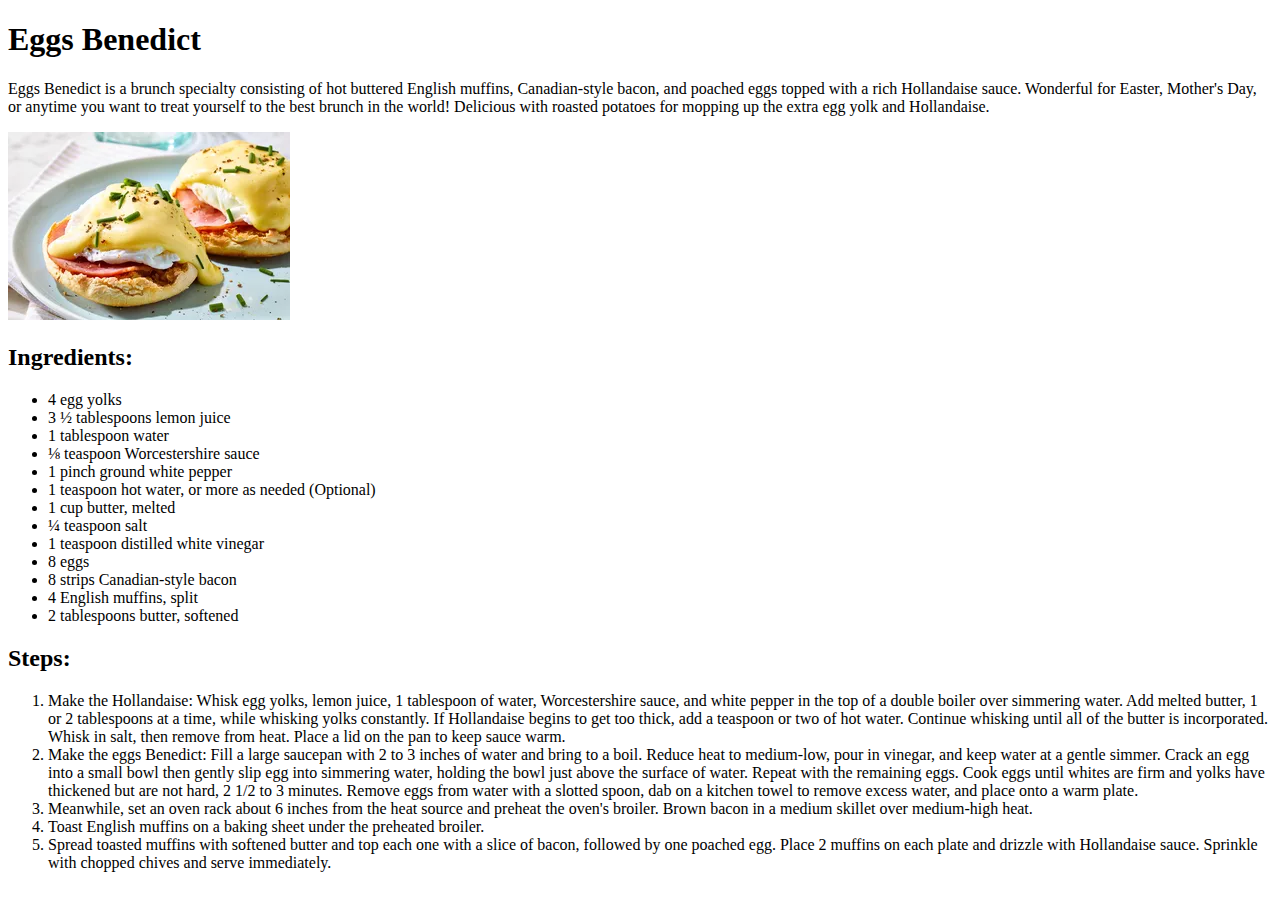
==== recipes/eggs-benedict.html @ 42b179b9 "Add new recipe: Eggs benedict" ====
<!DOCTYPE html>
<html lang="en">
  <head>
    <meta charset="UTF-8" />
    <meta name="viewport" content="width=device-width, initial-scale=1.0" />
    <title>Eggs Benedict</title>
  </head>
  <body>
    <h1>Eggs Benedict</h1>
    <p>
      Eggs Benedict is a brunch specialty consisting of hot buttered English
      muffins, Canadian-style bacon, and poached eggs topped with a rich
      Hollandaise sauce. Wonderful for Easter, Mother's Day, or anytime you want
      to treat yourself to the best brunch in the world! Delicious with roasted
      potatoes for mopping up the extra egg yolk and Hollandaise.
    </p>
    <img
      src="../images/eggs-benedict.webp"
      alt="picture of the finished eggs-benedict"
    />
    <h2>Ingredients:</h2>
    <ul>
      <li>4 egg yolks</li>
      <li>3 ½ tablespoons lemon juice</li>
      <li>1 tablespoon water</li>
      <li>⅛ teaspoon Worcestershire sauce</li>
      <li>1 pinch ground white pepper</li>
      <li>1 teaspoon hot water, or more as needed (Optional)</li>
      <li>1 cup butter, melted</li>
      <li>¼ teaspoon salt</li>
      <li>1 teaspoon distilled white vinegar</li>
      <li>8 eggs</li>
      <li>8 strips Canadian-style bacon</li>
      <li>4 English muffins, split</li>
      <li>2 tablespoons butter, softened</li>
    </ul>
    <h2>Steps:</h2>
    <ol>
      <li>
        Make the Hollandaise: Whisk egg yolks, lemon juice, 1 tablespoon of
        water, Worcestershire sauce, and white pepper in the top of a double
        boiler over simmering water. Add melted butter, 1 or 2 tablespoons at a
        time, while whisking yolks constantly. If Hollandaise begins to get too
        thick, add a teaspoon or two of hot water. Continue whisking until all
        of the butter is incorporated. Whisk in salt, then remove from heat.
        Place a lid on the pan to keep sauce warm.
      </li>
      <li>
        Make the eggs Benedict: Fill a large saucepan with 2 to 3 inches of
        water and bring to a boil. Reduce heat to medium-low, pour in vinegar,
        and keep water at a gentle simmer. Crack an egg into a small bowl then
        gently slip egg into simmering water, holding the bowl just above the
        surface of water. Repeat with the remaining eggs. Cook eggs until whites
        are firm and yolks have thickened but are not hard, 2 1/2 to 3 minutes.
        Remove eggs from water with a slotted spoon, dab on a kitchen towel to
        remove excess water, and place onto a warm plate.
      </li>
      <li>
        Meanwhile, set an oven rack about 6 inches from the heat source and
        preheat the oven's broiler. Brown bacon in a medium skillet over
        medium-high heat.
      </li>
      <li>
        Toast English muffins on a baking sheet under the preheated broiler.
      </li>
      <li>
        Spread toasted muffins with softened butter and top each one with a
        slice of bacon, followed by one poached egg. Place 2 muffins on each
        plate and drizzle with Hollandaise sauce. Sprinkle with chopped chives
        and serve immediately.
      </li>
    </ol>
  </body>
</html>
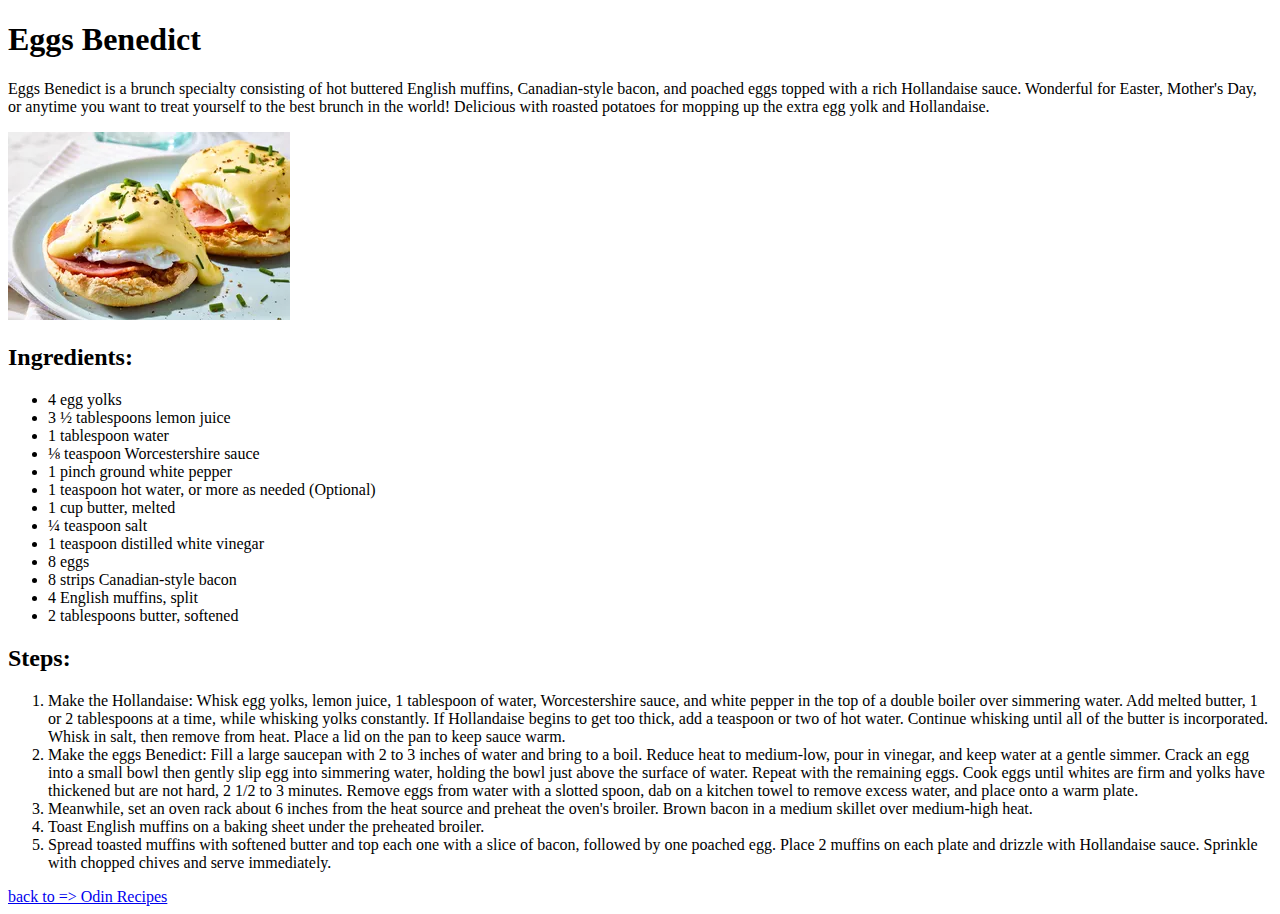
==== commit 39560d44: "Add return button to recipes" ====
--- a/recipes/eggs-benedict.html
+++ b/recipes/eggs-benedict.html
@@ -70,5 +70,8 @@
         and serve immediately.
       </li>
     </ol>
+    <a href="../index.html" target="_self" rel="noopener noreferrer"
+      >back to => Odin Recipes</a
+    >
   </body>
 </html>
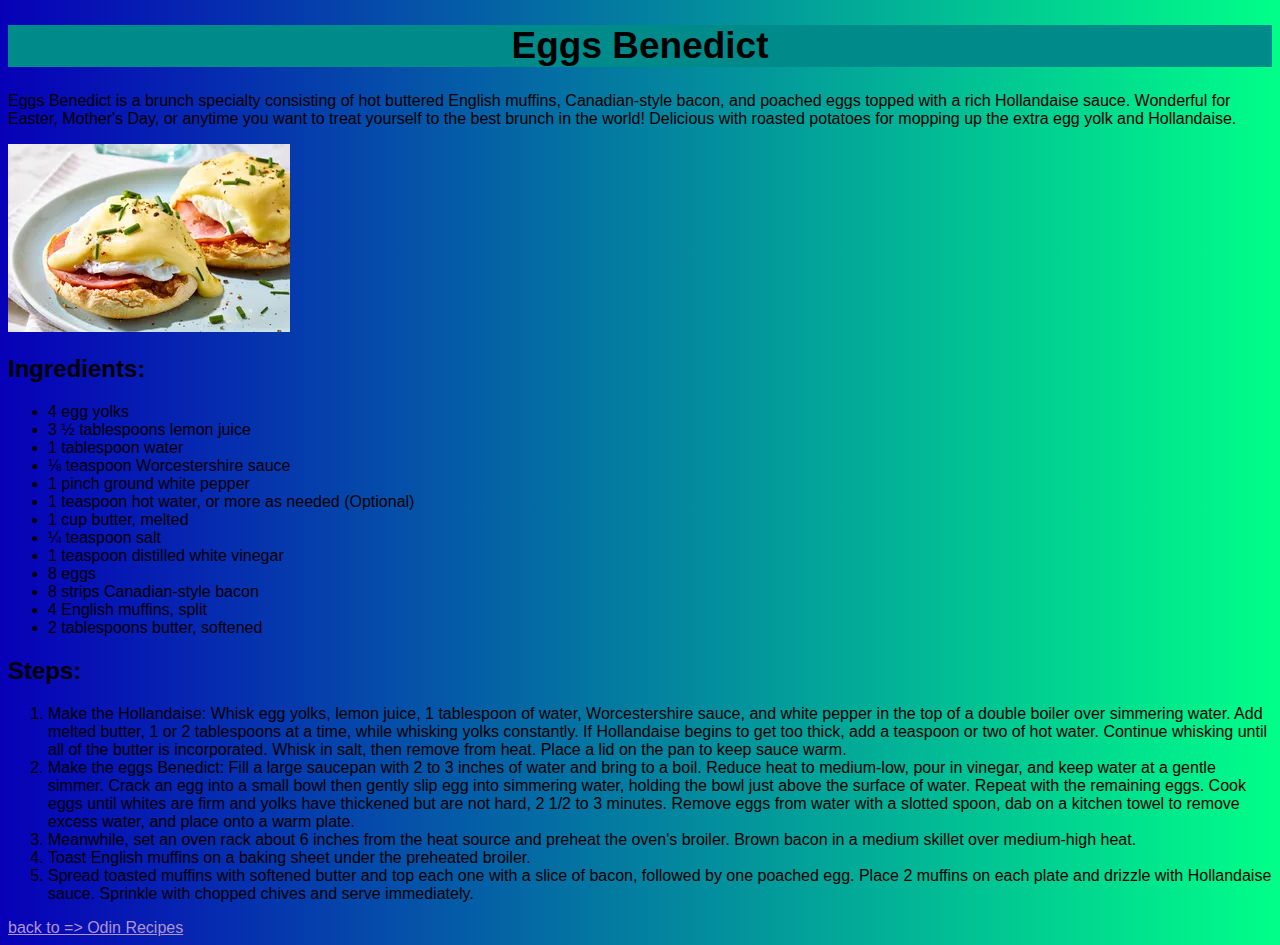
==== commit b617ae8c: "Add styles.css to all recipes" ====
--- a/recipes/eggs-benedict.html
+++ b/recipes/eggs-benedict.html
@@ -4,6 +4,7 @@
     <meta charset="UTF-8" />
     <meta name="viewport" content="width=device-width, initial-scale=1.0" />
     <title>Eggs Benedict</title>
+    <link rel="stylesheet" href="../styles.css" />
   </head>
   <body>
     <h1>Eggs Benedict</h1>
--- a/styles.css
+++ b/styles.css
@@ -0,0 +1,15 @@
+body {
+  background: linear-gradient(90deg, #0700b8 0%, #00ff88 100%);
+  font-family: "Franklin Gothic Medium", "Arial Narrow", Arial, sans-serif;
+}
+
+h1 {
+  background-color: darkcyan;
+  text-align: center;
+  font-size: 37px;
+  font-weight: 800;
+}
+
+a {
+  color: rgb(177, 147, 206);
+}
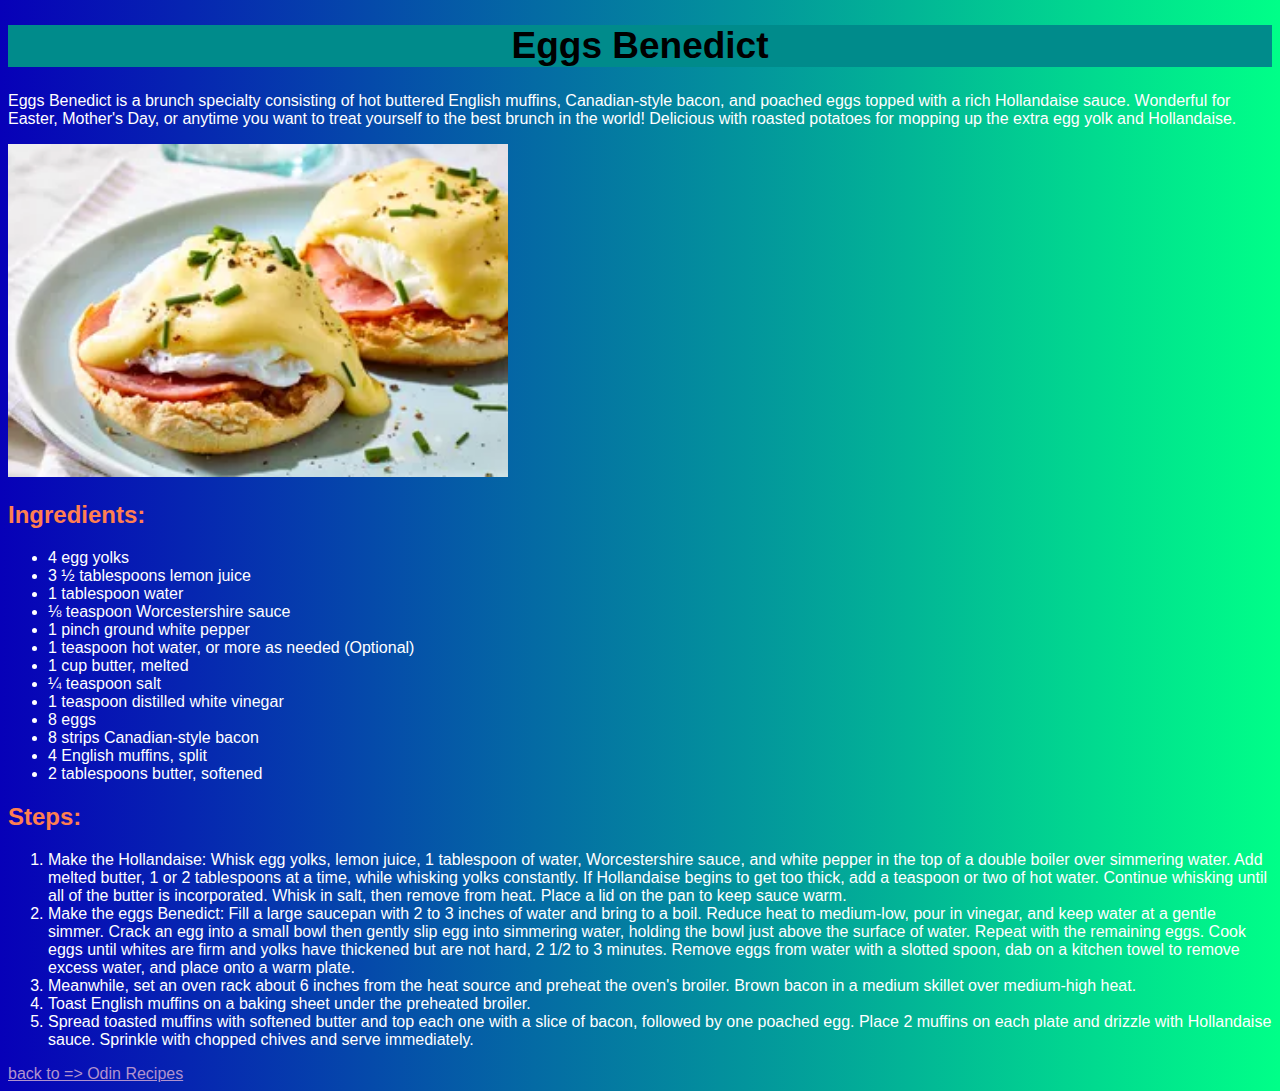
==== commit 1134e6a0: "Standardize recipe images" ====
--- a/recipes/eggs-benedict.html
+++ b/recipes/eggs-benedict.html
@@ -16,6 +16,7 @@
       potatoes for mopping up the extra egg yolk and Hollandaise.
     </p>
     <img
+      class="recipe-image"
       src="../images/eggs-benedict.webp"
       alt="picture of the finished eggs-benedict"
     />
--- a/styles.css
+++ b/styles.css
@@ -10,6 +10,22 @@
   font-weight: 800;
 }
 
+h2 {
+  color: coral;
+}
+
+p,
+ul,
+ol,
+li {
+  color: white;
+}
+
 a {
   color: rgb(177, 147, 206);
 }
+
+.recipe-image {
+  width: 500px;
+  height: auto;
+}
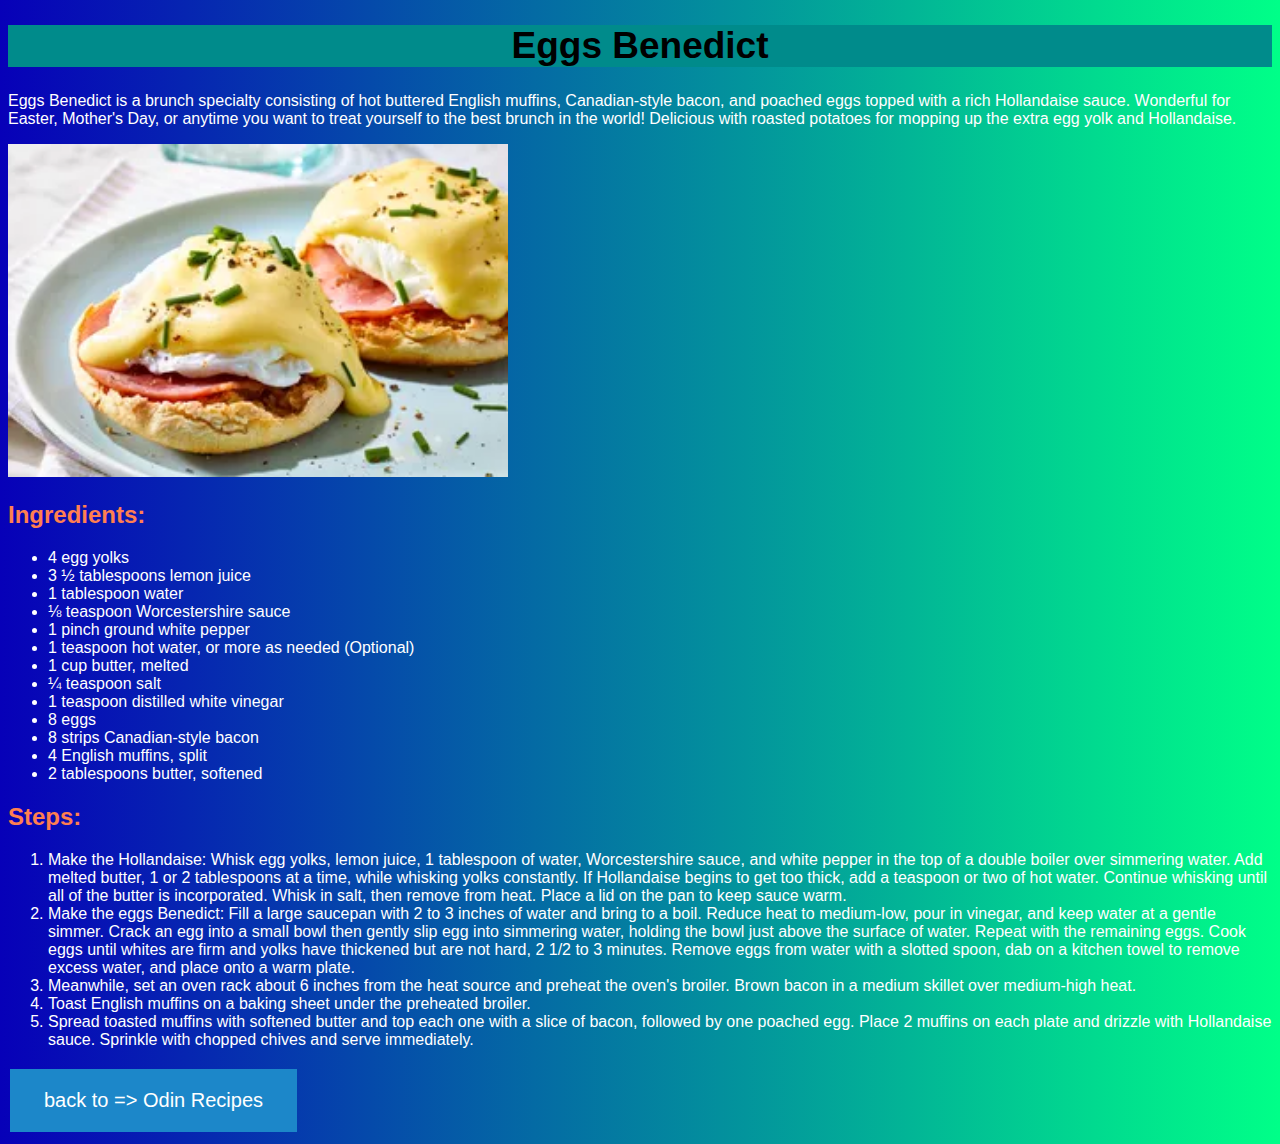
==== commit 9b3bdf21: "Style a tags temporary as buttons" ====
--- a/recipes/eggs-benedict.html
+++ b/recipes/eggs-benedict.html
@@ -72,7 +72,11 @@
         and serve immediately.
       </li>
     </ol>
-    <a href="../index.html" target="_self" rel="noopener noreferrer"
+    <a
+      href="../index.html"
+      target="_self"
+      rel="noopener noreferrer"
+      id="temp-style-atag-as-button"
       >back to => Odin Recipes</a
     >
   </body>
--- a/styles.css
+++ b/styles.css
@@ -29,3 +29,16 @@
   width: 500px;
   height: auto;
 }
+
+#temp-style-atag-as-button {
+  background-color: #1c87c9;
+  border: none;
+  color: white;
+  padding: 20px 34px;
+  text-align: center;
+  text-decoration: none;
+  display: inline-block;
+  font-size: 20px;
+  margin: 4px 2px;
+  cursor: pointer;
+}
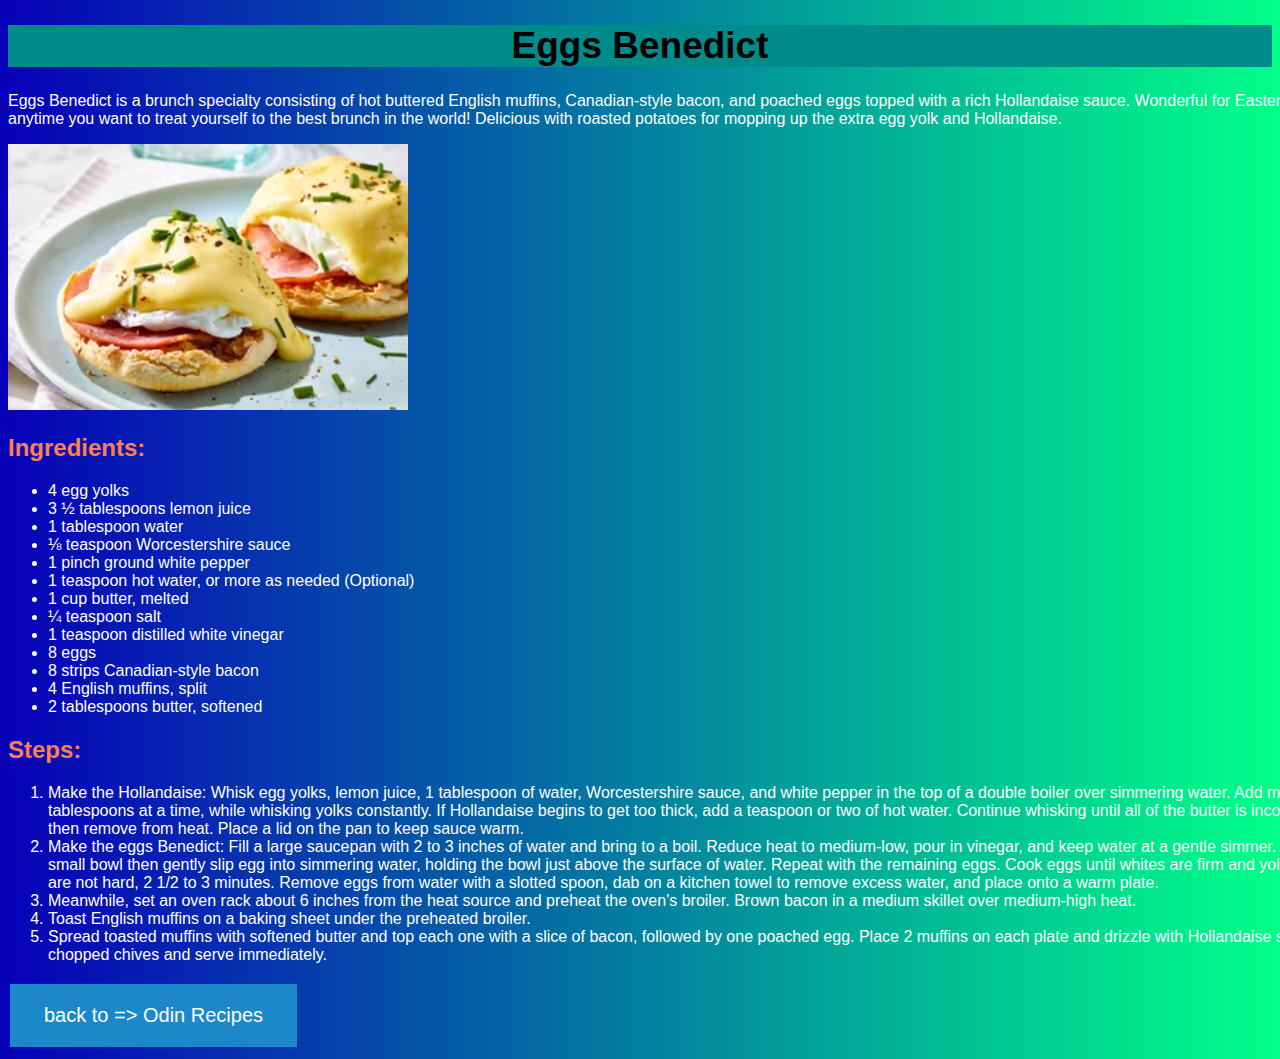
==== commit f78b187b: "Change "temp-style-atag-as-button" to type class" ====
--- a/recipes/eggs-benedict.html
+++ b/recipes/eggs-benedict.html
@@ -76,7 +76,7 @@
       href="../index.html"
       target="_self"
       rel="noopener noreferrer"
-      id="temp-style-atag-as-button"
+      class="temp-style-atag-as-button"
       >back to => Odin Recipes</a
     >
   </body>
--- a/styles.css
+++ b/styles.css
@@ -1,4 +1,5 @@
 body {
+  box-sizing: border-box;
   background: linear-gradient(90deg, #0700b8 0%, #00ff88 100%);
   font-family: "Franklin Gothic Medium", "Arial Narrow", Arial, sans-serif;
 }
@@ -19,6 +20,7 @@
 ol,
 li {
   color: white;
+  width: 1400px;
 }
 
 a {
@@ -26,11 +28,11 @@
 }
 
 .recipe-image {
-  width: 500px;
+  width: 400px;
   height: auto;
 }
 
-#temp-style-atag-as-button {
+.temp-style-atag-as-button {
   background-color: #1c87c9;
   border: none;
   color: white;
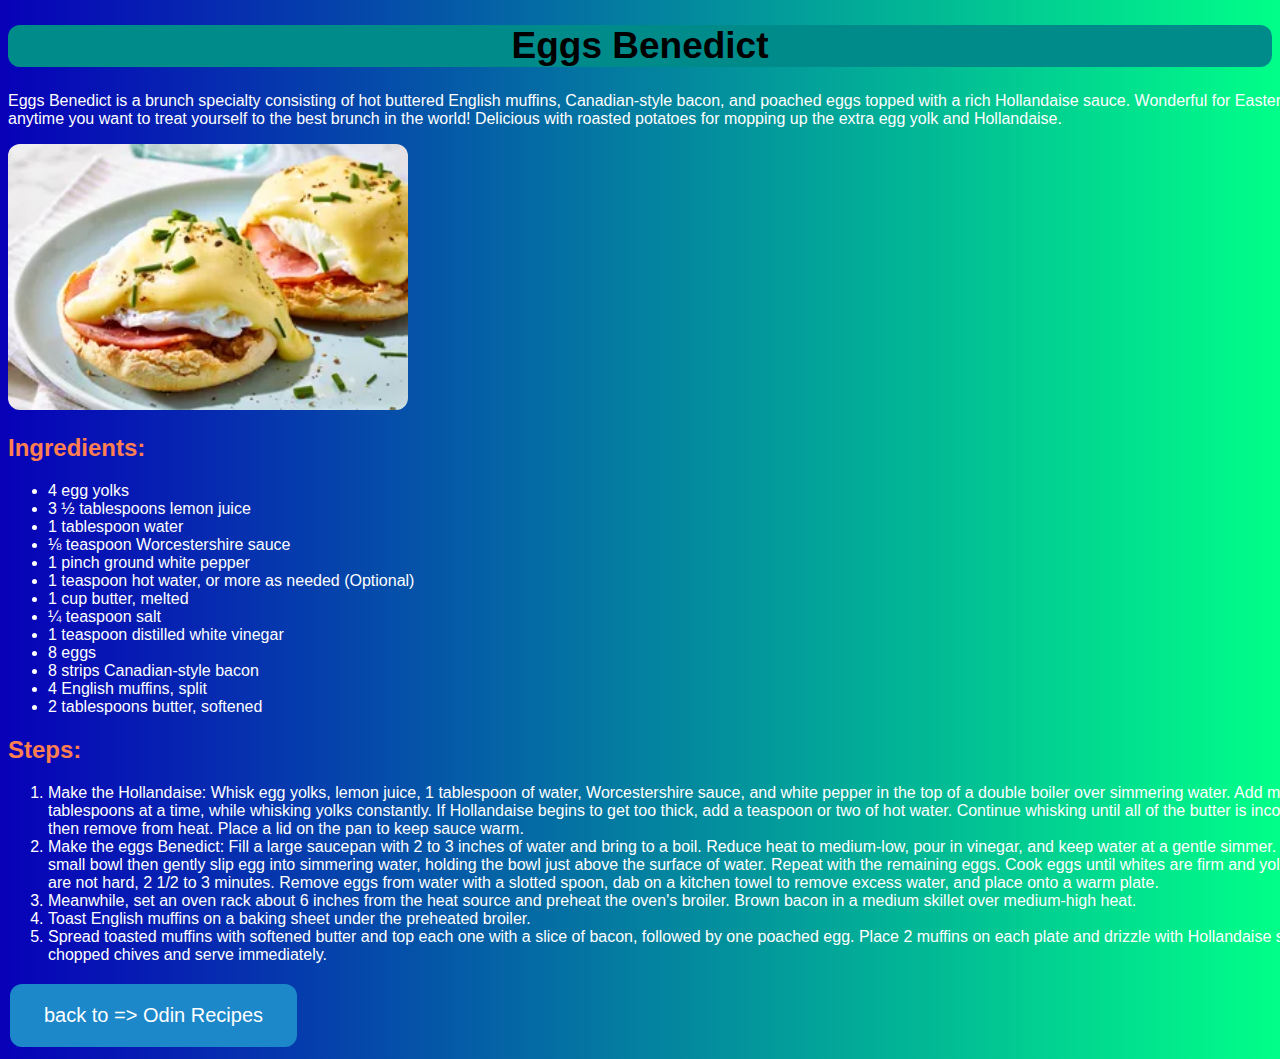
==== commit d701d71b: "Add button box and add rounded corners" ====
--- a/recipes/eggs-benedict.html
+++ b/recipes/eggs-benedict.html
@@ -7,7 +7,7 @@
     <link rel="stylesheet" href="../styles.css" />
   </head>
   <body>
-    <h1>Eggs Benedict</h1>
+    <h1 class="rounded-corners">Eggs Benedict</h1>
     <p>
       Eggs Benedict is a brunch specialty consisting of hot buttered English
       muffins, Canadian-style bacon, and poached eggs topped with a rich
@@ -16,7 +16,7 @@
       potatoes for mopping up the extra egg yolk and Hollandaise.
     </p>
     <img
-      class="recipe-image"
+      class="recipe-image rounded-corners"
       src="../images/eggs-benedict.webp"
       alt="picture of the finished eggs-benedict"
     />
@@ -76,7 +76,7 @@
       href="../index.html"
       target="_self"
       rel="noopener noreferrer"
-      class="temp-style-atag-as-button"
+      class="temp-style-atag-as-button rounded-corners"
       >back to => Odin Recipes</a
     >
   </body>
--- a/styles.css
+++ b/styles.css
@@ -44,3 +44,14 @@
   margin: 4px 2px;
   cursor: pointer;
 }
+
+.recipe-list-box {
+  background-color: rgba(176, 196, 222, 0.4);
+  width: 450px;
+  height: 700px;
+  padding: 10px;
+}
+
+.rounded-corners {
+  border-radius: 12px;
+}
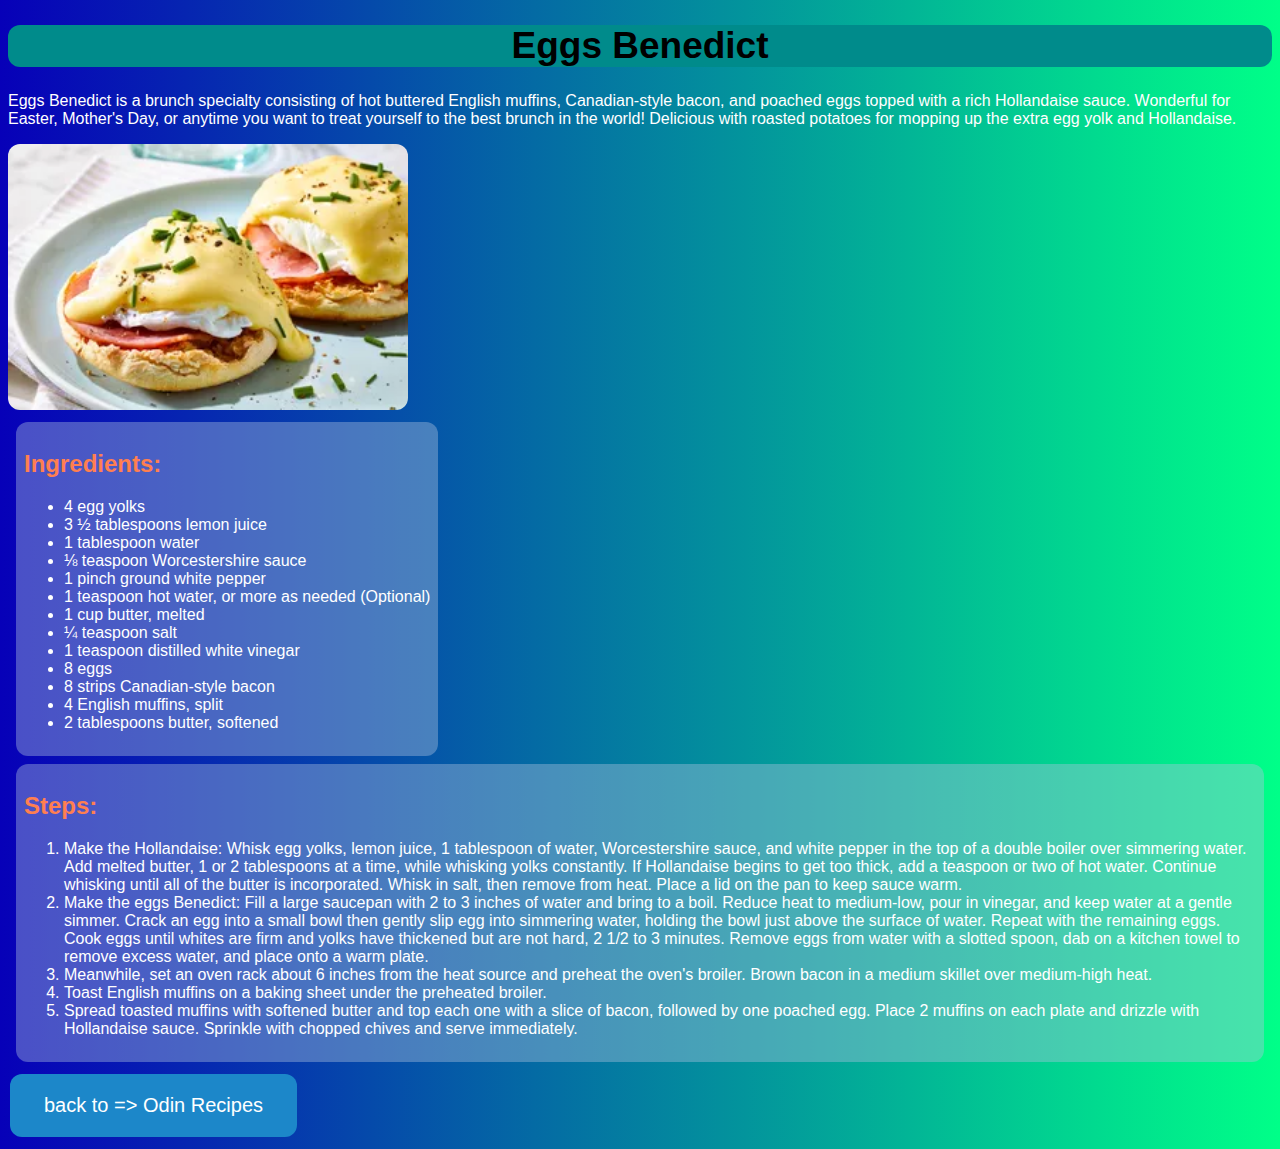
==== commit 19c2c58e: "Add content-box for ingredients and steps" ====
--- a/recipes/eggs-benedict.html
+++ b/recipes/eggs-benedict.html
@@ -20,58 +20,62 @@
       src="../images/eggs-benedict.webp"
       alt="picture of the finished eggs-benedict"
     />
-    <h2>Ingredients:</h2>
-    <ul>
-      <li>4 egg yolks</li>
-      <li>3 ½ tablespoons lemon juice</li>
-      <li>1 tablespoon water</li>
-      <li>⅛ teaspoon Worcestershire sauce</li>
-      <li>1 pinch ground white pepper</li>
-      <li>1 teaspoon hot water, or more as needed (Optional)</li>
-      <li>1 cup butter, melted</li>
-      <li>¼ teaspoon salt</li>
-      <li>1 teaspoon distilled white vinegar</li>
-      <li>8 eggs</li>
-      <li>8 strips Canadian-style bacon</li>
-      <li>4 English muffins, split</li>
-      <li>2 tablespoons butter, softened</li>
-    </ul>
-    <h2>Steps:</h2>
-    <ol>
-      <li>
-        Make the Hollandaise: Whisk egg yolks, lemon juice, 1 tablespoon of
-        water, Worcestershire sauce, and white pepper in the top of a double
-        boiler over simmering water. Add melted butter, 1 or 2 tablespoons at a
-        time, while whisking yolks constantly. If Hollandaise begins to get too
-        thick, add a teaspoon or two of hot water. Continue whisking until all
-        of the butter is incorporated. Whisk in salt, then remove from heat.
-        Place a lid on the pan to keep sauce warm.
-      </li>
-      <li>
-        Make the eggs Benedict: Fill a large saucepan with 2 to 3 inches of
-        water and bring to a boil. Reduce heat to medium-low, pour in vinegar,
-        and keep water at a gentle simmer. Crack an egg into a small bowl then
-        gently slip egg into simmering water, holding the bowl just above the
-        surface of water. Repeat with the remaining eggs. Cook eggs until whites
-        are firm and yolks have thickened but are not hard, 2 1/2 to 3 minutes.
-        Remove eggs from water with a slotted spoon, dab on a kitchen towel to
-        remove excess water, and place onto a warm plate.
-      </li>
-      <li>
-        Meanwhile, set an oven rack about 6 inches from the heat source and
-        preheat the oven's broiler. Brown bacon in a medium skillet over
-        medium-high heat.
-      </li>
-      <li>
-        Toast English muffins on a baking sheet under the preheated broiler.
-      </li>
-      <li>
-        Spread toasted muffins with softened butter and top each one with a
-        slice of bacon, followed by one poached egg. Place 2 muffins on each
-        plate and drizzle with Hollandaise sauce. Sprinkle with chopped chives
-        and serve immediately.
-      </li>
-    </ol>
+    <div class="content-box rounded-corners">
+      <h2>Ingredients:</h2>
+      <ul>
+        <li>4 egg yolks</li>
+        <li>3 ½ tablespoons lemon juice</li>
+        <li>1 tablespoon water</li>
+        <li>⅛ teaspoon Worcestershire sauce</li>
+        <li>1 pinch ground white pepper</li>
+        <li>1 teaspoon hot water, or more as needed (Optional)</li>
+        <li>1 cup butter, melted</li>
+        <li>¼ teaspoon salt</li>
+        <li>1 teaspoon distilled white vinegar</li>
+        <li>8 eggs</li>
+        <li>8 strips Canadian-style bacon</li>
+        <li>4 English muffins, split</li>
+        <li>2 tablespoons butter, softened</li>
+      </ul>
+    </div>
+    <div class="content-box rounded-corners">
+      <h2>Steps:</h2>
+      <ol>
+        <li>
+          Make the Hollandaise: Whisk egg yolks, lemon juice, 1 tablespoon of
+          water, Worcestershire sauce, and white pepper in the top of a double
+          boiler over simmering water. Add melted butter, 1 or 2 tablespoons at
+          a time, while whisking yolks constantly. If Hollandaise begins to get
+          too thick, add a teaspoon or two of hot water. Continue whisking until
+          all of the butter is incorporated. Whisk in salt, then remove from
+          heat. Place a lid on the pan to keep sauce warm.
+        </li>
+        <li>
+          Make the eggs Benedict: Fill a large saucepan with 2 to 3 inches of
+          water and bring to a boil. Reduce heat to medium-low, pour in vinegar,
+          and keep water at a gentle simmer. Crack an egg into a small bowl then
+          gently slip egg into simmering water, holding the bowl just above the
+          surface of water. Repeat with the remaining eggs. Cook eggs until
+          whites are firm and yolks have thickened but are not hard, 2 1/2 to 3
+          minutes. Remove eggs from water with a slotted spoon, dab on a kitchen
+          towel to remove excess water, and place onto a warm plate.
+        </li>
+        <li>
+          Meanwhile, set an oven rack about 6 inches from the heat source and
+          preheat the oven's broiler. Brown bacon in a medium skillet over
+          medium-high heat.
+        </li>
+        <li>
+          Toast English muffins on a baking sheet under the preheated broiler.
+        </li>
+        <li>
+          Spread toasted muffins with softened butter and top each one with a
+          slice of bacon, followed by one poached egg. Place 2 muffins on each
+          plate and drizzle with Hollandaise sauce. Sprinkle with chopped chives
+          and serve immediately.
+        </li>
+      </ol>
+    </div>
     <a
       href="../index.html"
       target="_self"
--- a/styles.css
+++ b/styles.css
@@ -13,6 +13,7 @@
 
 h2 {
   color: coral;
+  width: fit-content;
 }
 
 p,
@@ -21,6 +22,7 @@
 li {
   color: white;
   width: 1400px;
+  width: fit-content;
 }
 
 a {
@@ -55,3 +57,10 @@
 .rounded-corners {
   border-radius: 12px;
 }
+
+.content-box {
+  background-color: rgba(176, 196, 222, 0.4);
+  padding: 8px;
+  width: fit-content;
+  margin: 8px;
+}
